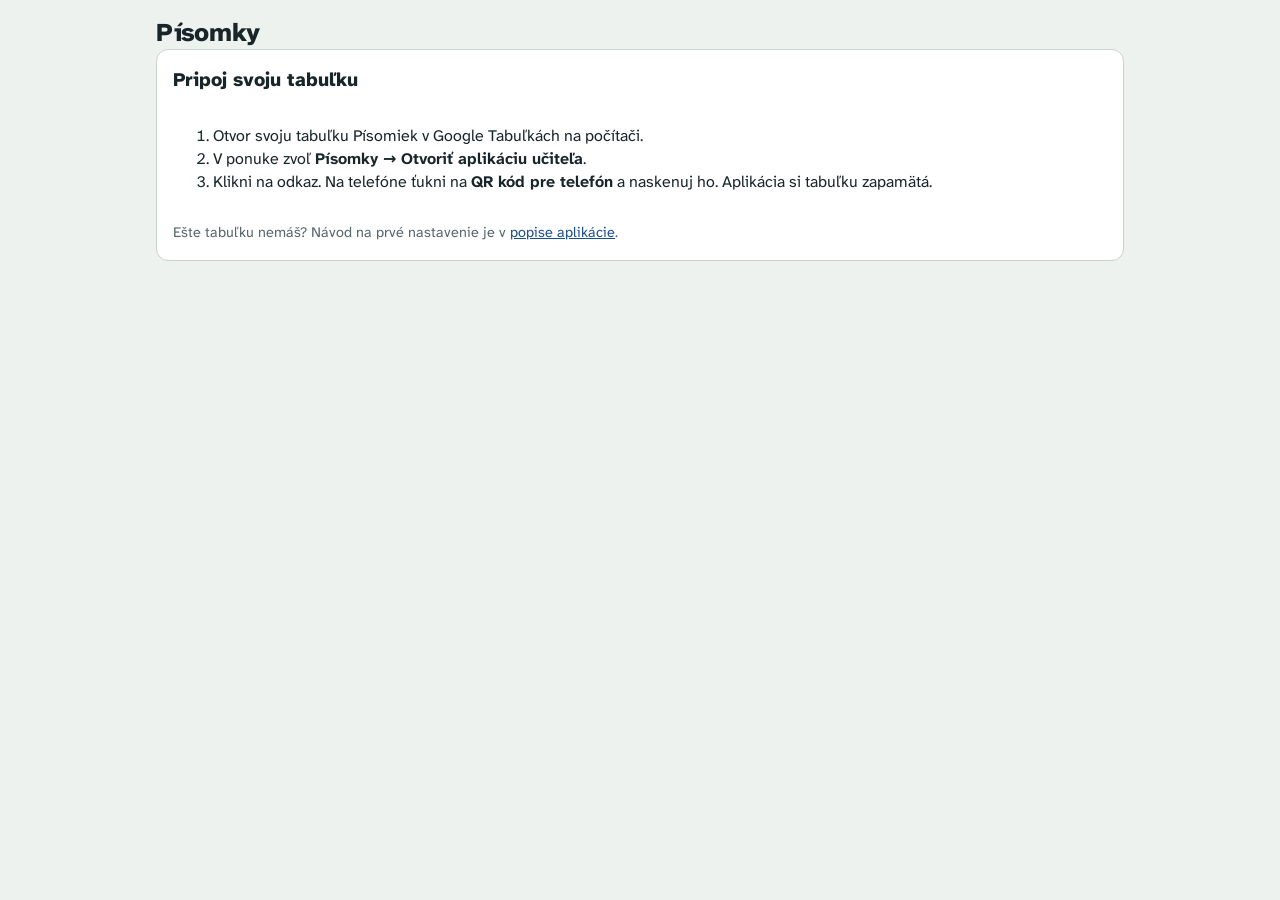
==== ucitel.html @ f9181aae "1.10: odchod z testu zamkne test a zastaví čas, učiteľ žiaka vráti (bez trestu, −10 %, ukončiť) Krát" ====
<!DOCTYPE html>
<html lang="sk">
<head>
<meta charset="utf-8">
<meta name="viewport" content="width=device-width, initial-scale=1, viewport-fit=cover">
<meta name="robots" content="noindex">
<meta name="referrer" content="no-referrer">
<title>Písomky · učiteľ</title>
<link rel="preconnect" href="https://fonts.googleapis.com">
<link rel="stylesheet" href="https://fonts.googleapis.com/css2?family=Atkinson+Hyperlegible+Next:wght@400;600;800&display=swap">
<link rel="stylesheet" href="css/app.css?v=1.10">
<link rel="icon" href="data:image/svg+xml,%3Csvg xmlns='http://www.w3.org/2000/svg' viewBox='0 0 32 32'%3E%3Crect width='32' height='32' rx='7' fill='%231c4f8a'/%3E%3Crect x='8' y='7' width='16' height='19' rx='2' fill='%23f5f7ea'/%3E%3Cpath d='M11 13h10M11 17h10M11 21h6' stroke='%231c4f8a' stroke-width='2'/%3E%3Ccircle cx='23' cy='8' r='3.5' fill='%23ff74b4'/%3E%3C/svg%3E">
</head>
<body>
<div class="wrap">
  <header class="top">
    <h1 data-i18n="app.teacher_title">Písomky</h1>
    <a id="t-sheet" class="small" target="_blank" rel="noopener" hidden data-i18n="t.open_sheet"></a>
  </header>

  <section id="t-load" data-screen="t"><p class="muted"><span class="spin"></span><span data-i18n="common.loading">Načítavam…</span></p></section>

  <section id="t-connect" data-screen="t" hidden>
    <div class="panel">
      <h2 data-i18n="t.connect_title"></h2>
      <p id="t-connect-err" class="alert" hidden></p>
      <ol class="rules" style="list-style:decimal">
        <li data-i18n-html="t.connect_1"></li>
        <li data-i18n-html="t.connect_2"></li>
        <li data-i18n-html="t.connect_3"></li>
      </ol>
      <p class="small muted" data-i18n-html="t.connect_help"></p>
    </div>
  </section>

  <section id="t-app" data-screen="t" hidden>
    <nav class="tabs" role="tablist" id="t-nav">
      <button type="button" id="tab-new" data-i18n="t.tab_new"></button>
      <button type="button" id="tab-tests" data-i18n="t.tab_tests"></button>
    </nav>
    <p id="t-status" class="small" hidden></p>

    <!-- nová písomka -->
    <div id="v-new" class="stack" hidden>
      <div class="panel">
        <h2 data-i18n="t.step1"></h2>
        <div class="row">
          <label for="f-cls"><span data-i18n="t.class"></span><select id="f-cls"></select></label>
          <label for="f-bank"><span data-i18n="t.bank"></span><select id="f-bank"></select></label>
        </div>
        <div id="f-bank-err" class="stack tight" hidden></div>
        <div id="f-groups" class="stack tight" hidden></div>
        <div class="row" style="align-items:center"><button type="button" id="list-toggle" aria-controls="list-box"></button><p id="list-hidden" class="small muted" data-i18n="t.list_hidden"></p></div>
        <div id="list-box" class="stack tight" hidden></div>
      </div>

      <div class="panel">
        <h2 data-i18n="t.step2"></h2>
        <div class="row">
          <label for="f-title"><span data-i18n="t.title"></span><input id="f-title" maxlength="80" autocomplete="off" data-i18n-attr="placeholder:t.title_ph"></label>
          <label for="f-time" style="flex:0 1 180px"><span data-i18n="t.time"></span><input id="f-time" type="number" min="1" max="240" inputmode="numeric"></label>
        </div>
        <label class="chip" for="f-shuffle" style="align-self:flex-start"><input type="checkbox" id="f-shuffle"> <span data-i18n="t.shuffle"></span></label>
        <p class="small muted" data-i18n="t.shuffle_note"></p>
        <div class="row"><label for="f-reveal"><span data-i18n="t.reveal"></span><select id="f-reveal">
          <option value="all" data-i18n="t.reveal_all"></option><option value="pct" data-i18n="t.reveal_pct"></option></select></label></div>
      </div>

      <div class="stack tight">
        <div class="row"><button class="primary big" id="start" type="button" data-i18n="t.start"></button><button class="big" id="prepare" type="button" data-i18n="t.prepare"></button></div>
        <p id="start-msg" class="small" hidden></p>
        <p class="small muted" data-i18n="t.start_hint"></p>
      </div>
    </div>

    <!-- spustená písomka -->
    <div id="v-started" class="stack" hidden>
      <div class="panel" style="align-items:center;text-align:center">
        <h2 id="started-title"></h2>
        <p id="started-text"></p>
        <div class="qr" id="started-qr" style="width:min(320px,80vw)"></div>
        <p class="small"><a id="started-link" target="_blank" rel="noopener"></a></p>
        <div class="row" style="justify-content:center">
          <button type="button" class="primary" id="started-go" data-i18n="t.start_test" hidden></button>
          <button type="button" id="started-full" data-i18n="t.qr_full"></button>
          <button type="button" id="started-dozor" data-i18n="t.dozor"></button>
          <button type="button" id="started-open" data-i18n="t.open_overview"></button>
          <button type="button" id="started-new" data-i18n="t.new_again"></button>
        </div>
      </div>
    </div>

    <!-- zoznam písomiek -->
    <div id="v-tests" class="stack" hidden><div id="tests-list"></div></div>

    <!-- jedna písomka -->
    <div id="v-test" class="stack" hidden>
      <div id="dz-help" class="panel" hidden>
        <h2 data-i18n="t.dz_title"></h2>
        <ol class="rules" style="list-style:decimal">
          <li data-i18n-html="t.dz_1"></li><li data-i18n-html="t.dz_2"></li><li data-i18n-html="t.dz_3"></li><li data-i18n-html="t.dz_4"></li><li data-i18n-html="t.dz_5"></li>
        </ol>
      </div>
      <p id="test-msg" class="small" hidden></p>
      <div id="test-body" class="stack" hidden>
        <div class="panel">
          <div class="testhead">
            <div class="stack tight" style="flex:1 1 260px">
              <h2><span id="test-title"></span> <span id="test-state" class="badge"></span></h2>
              <p id="test-meta" class="small muted"></p>
              <div class="row">
                <button type="button" id="test-toggle"></button>
                <button type="button" id="test-qr-btn" data-i18n="t.qr_full"></button>
                <button type="button" id="test-dozor-btn" data-i18n="t.dozor"></button>
              </div>
              <p class="small muted" id="test-toggle-hint"></p>
              <div class="row" id="test-reveal-row"><label for="test-reveal" class="small" style="flex:0 1 360px"><span data-i18n="t.reveal_set"></span><select id="test-reveal">
                <option value="all" data-i18n="t.reveal_all"></option><option value="pct" data-i18n="t.reveal_pct"></option></select></label></div>
              <label class="chip" for="show-res" style="align-self:flex-start"><input type="checkbox" id="show-res"> <span data-i18n="t.show_results"></span></label>
            </div>
            <div class="qr" id="test-qr"></div>
          </div>
        </div>
        <nav class="tabs" role="tablist" id="sub-tabs">
          <button type="button" id="sub-over-b" data-i18n="t.sub_over"></button>
          <button type="button" id="sub-qs-b" data-i18n="t.sub_qs"></button>
        </nav>

        <div id="sub-over" class="stack" hidden>
          <div class="avgbox">
            <div><span class="small muted" data-i18n="t.avg_label"></span><div class="bigpct" id="avg-pct"></div></div>
            <p class="small muted" id="avg-note"></p>
          </div>
          <p id="over-sum" class="small muted"></p>
          <p id="over-lock" class="alert" hidden></p>
          <div id="over-review" class="note row" style="align-items:center" hidden><span id="over-review-t" style="flex:1 1 220px"></span><button type="button" class="mini" id="over-review-b" data-i18n="t.review_go"></button></div>
          <div id="over-table" class="tablebox"></div>
          <div class="row"><button type="button" id="over-copy" data-i18n="t.copy_results"></button><button type="button" id="over-export" data-i18n="t.export_drive"></button><p id="over-msg" class="small" hidden></p></div>
        </div>

        <div id="sub-qs" class="stack" hidden>
          <div id="qs-gate" class="panel" hidden>
            <p data-i18n="t.qs_wait"></p>
            <div><button type="button" id="qs-force" data-i18n="t.qs_force"></button></div>
          </div>
          <div id="qs-body" class="stack">
            <p class="small muted" data-i18n="t.qs_note"></p>
            <p class="small muted" data-i18n="t.fix_hint"></p>
            <p class="small muted" id="qs-text-hint" data-i18n="t.text_hint" hidden></p>
            <p id="qs-msg" class="small" hidden></p>
            <div id="qs-list" class="qstat"></div>
          </div>
        </div>
      </div>
    </div>
  </section>

  <footer class="foot2" id="t-foot" hidden><span id="t-conn"></span><span id="t-ver"></span><button type="button" class="linkbtn" id="t-disconnect" data-i18n="t.disconnect"></button></footer>
</div>

<div id="qr-cover" class="cover" hidden>
  <div class="qrbig" id="qr-box"><b id="qr-title"></b><p id="qr-warn" class="bad" hidden></p><div class="qr" id="qr-big"></div><span id="qr-link" class="small"></span>
    <div class="row" style="justify-content:center"><button type="button" id="qr-print" class="primary" data-i18n="t.print_dozor" hidden></button><button type="button" id="qr-close" data-i18n="common.close"></button></div></div>
</div>
<div id="print-sheet"></div>

<script src="js/qrcode.js?v=1.10"></script>
<script src="js/core.js?v=1.10"></script>
<script src="js/teacher.js?v=1.10"></script>
</body>
</html>
---- css/app.css ----
/* Písomky: vzhľad stránky žiaka aj učiteľa (vychádza zo Slepej mapy). Najprv mobil na výšku, väčšie obrazovky dostanú viac miesta. */
:root{
  --bg:#eef2ee; --panel:#ffffff; --ink:#18262a; --muted:#56666a; --line:#c9d3cd;
  --map-bg:#dbe4e5; --land:#f5f7ea; --land-o:#e6ebe2; --border:#3f5148; --nb:#8a9a93; --adm:#8f9c95; --water:#4f8fb5; --city:#c4161c; --custom:#8b5a2b;
  --kraj:#d01f2b; --okres:#141414; --celky:#6b3f1d; --park:#1d7a35;
  --tip:#b3206b; --ok:#0d7a5f; --accent:#1c4f8a; --on-accent:#ffffff; --warn:#a2420b; --warn-bg:#fbe9dc; --ok-bg:#e1f2ec;
  --font:"Atkinson Hyperlegible Next",system-ui,"Segoe UI",Roboto,sans-serif;
  color-scheme:light;
}
@media (prefers-color-scheme: dark){ :root{
  --bg:#121a1c; --panel:#1a2528; --ink:#e6eeec; --muted:#9db0ae; --line:#2f3f42;
  --map-bg:#0e1618; --land:#27362f; --land-o:#1b2725; --border:#a9c0b3; --nb:#5f7376; --adm:#6d8285; --water:#5aa3cf; --city:#ff6b6b; --custom:#d39a5c;
  --kraj:#ff5c63; --okres:#e6eeec; --celky:#c99263; --park:#4cc46a;
  --tip:#ff74b4; --ok:#45d3a9; --accent:#74aef2; --on-accent:#0c1a2a; --warn:#f0a36b; --warn-bg:#3a2516; --ok-bg:#12302a; color-scheme:dark } }
*{box-sizing:border-box}
[hidden]{display:none!important}
html,body{margin:0}
body{background:var(--bg);color:var(--ink);font-family:var(--font);font-size:16px;line-height:1.45;-webkit-text-size-adjust:100%}
.wrap{max-width:1000px;margin:0 auto;padding:18px 16px 40px}
section,.stack{display:flex;flex-direction:column;gap:16px}
.stack.tight{gap:10px}
h1{font-size:1.6rem;font-weight:800;margin:0;letter-spacing:-.01em;line-height:1.2}
h2{font-size:1.2rem;font-weight:800;margin:0}
h3{font-size:1rem;font-weight:800;margin:0}
p{margin:0}
.muted{color:var(--muted)} .small{font-size:.9rem}
.ok{color:var(--ok);font-weight:600} .bad{color:var(--warn);font-weight:600}
.alert{background:var(--warn-bg);color:var(--warn);font-weight:700;border:2px solid var(--warn);border-radius:10px;padding:12px 14px}
.note{background:var(--ok-bg);border-radius:10px;padding:12px 14px}
.panel{background:var(--panel);border:1px solid var(--line);border-radius:12px;padding:16px;display:flex;flex-direction:column;gap:14px}
.row{display:flex;flex-wrap:wrap;gap:12px;align-items:flex-end}
.row > *{min-width:0}
label,.field{display:flex;flex-direction:column;gap:4px;font-weight:600;font-size:.9rem;flex:1 1 140px}
label.inline{flex-direction:row;align-items:center;gap:8px;flex:0 1 auto}
input,select{font:inherit;color:var(--ink);background:var(--bg);border:1px solid var(--line);border-radius:8px;padding:10px 12px;width:100%;min-height:44px}
input[type=checkbox],input[type=radio]{width:auto;min-height:0;padding:0;margin:0;accent-color:var(--accent)}
/* skupina formulára: väčší nadpis nad jemným rámikom (.box) */
fieldset{border:0;padding:0;margin:0;min-width:0}
legend,.head > span:first-child{font-weight:800;font-size:1.1rem;line-height:1.3}
legend{padding:0;margin:0 0 8px}
.head{gap:8px}
.box{border:1px solid var(--line);border-radius:12px;background:var(--panel);padding:14px;display:flex;flex-direction:column;gap:12px;min-width:0}
.chips{display:flex;flex-wrap:wrap;gap:8px}
.chip{flex:0 1 auto;max-width:100%;flex-direction:row;align-items:center;gap:6px;font-weight:400;font-size:.95rem;border:1px solid var(--line);border-radius:999px;padding:8px 14px;background:var(--bg);cursor:pointer;min-height:40px}
.chip:has(input:checked){border-color:var(--accent);background:color-mix(in srgb,var(--accent) 12%,var(--bg))}
.chip:has(input:disabled){opacity:.45;cursor:not-allowed;border-style:dashed}
.chip .ico{display:inline-flex;width:20px;height:20px;flex:0 0 auto;color:var(--muted)}
.chip:has(input:checked) .ico{color:var(--accent)}
.chip .ico svg,.chip .sw svg{width:100%;height:100%;display:block}
.chip .cnt{color:var(--muted);font-variant-numeric:tabular-nums;margin-left:-2px}
.chip.zero{color:var(--muted)}
.row > label:only-child,.row > .field:only-child{flex:0 1 340px}
.invalid{border-color:var(--warn)!important;box-shadow:0 0 0 2px var(--warn)}
button{font:inherit;font-weight:600;border-radius:10px;border:1px solid var(--line);background:var(--panel);color:var(--ink);padding:10px 16px;cursor:pointer;min-height:44px;touch-action:manipulation}
button.primary{background:var(--accent);border-color:var(--accent);color:var(--on-accent)}
a.button{display:inline-flex;align-items:center;justify-content:center;font-weight:600;border-radius:10px;border:1px solid var(--line);background:var(--panel);color:var(--ink);padding:10px 16px;min-height:44px;text-decoration:none}
a.button.primary{background:var(--accent);border-color:var(--accent);color:var(--on-accent)}
a.button.big{font-size:1.1rem;padding:14px 22px;min-height:54px}
button.big{font-size:1.1rem;padding:14px 22px;min-height:54px}
button.mini{padding:4px 10px;font-size:.85rem;min-height:34px}
button.icon{width:44px;padding:0;font-size:1.15rem}
button:disabled{opacity:.45;cursor:not-allowed}
button:focus-visible,input:focus-visible,select:focus-visible,a:focus-visible{outline:3px solid var(--accent);outline-offset:2px}
a{color:var(--accent);overflow-wrap:anywhere}
.linkbtn{border:0;background:none;padding:0;min-height:0;color:var(--accent);text-decoration:underline;font-weight:400;text-align:left}
ul.rules{margin:0;padding-left:1.2em;display:flex;flex-direction:column;gap:6px}
.seg{display:inline-flex;border:1px solid var(--line);border-radius:10px;overflow:hidden;align-self:flex-start}
.seg button{border:0;border-radius:0;background:var(--bg);color:var(--muted)}
.seg button.on{background:var(--accent);color:var(--on-accent)}
.spin{display:inline-block;width:1em;height:1em;border:3px solid var(--line);border-top-color:var(--accent);border-radius:50%;animation:spin .8s linear infinite;vertical-align:-.15em;margin-right:.5em}
@keyframes spin{to{transform:rotate(360deg)}}

.legend{display:flex;gap:8px 16px;flex-wrap:wrap;align-items:center}
.dot{display:inline-block;width:.8em;height:.8em;border-radius:50%;margin-right:.35em;vertical-align:-.05em}

/* žiak */
.names{display:grid;grid-template-columns:repeat(auto-fill,minmax(160px,1fr));gap:8px}
.namebtn{text-align:left;padding:14px;min-height:54px}
.namebtn.teacher{border-style:dashed;color:var(--muted)}
.names .sep{grid-column:1/-1;border-top:1px solid var(--line);margin:6px 0 2px}
.game{display:flex;flex-direction:column;height:100vh;height:100dvh;max-width:1200px;margin:0 auto;gap:0}
.hud{padding:10px 14px 8px;display:flex;flex-direction:column;gap:6px}
.task{display:flex;justify-content:space-between;align-items:flex-end;gap:12px}
.task .name{font-size:1.65rem;font-weight:800;line-height:1.1;overflow-wrap:anywhere}
.task .kind{font-size:.9rem;color:var(--muted)}
.count{font-variant-numeric:tabular-nums;color:var(--muted);text-align:right;white-space:nowrap;font-size:.95rem}
.count b{color:var(--ink);font-size:1.25rem}
.task #g-name{flex:1 1 auto}
.quit{display:inline-flex;align-items:center;gap:4px;align-self:center;flex:0 0 auto;color:var(--muted);background:transparent}
.quit svg{width:16px;height:16px;fill:none;stroke:currentColor;stroke-width:2.4;stroke-linecap:round}
/* úzky telefón: názov potrebuje miesto, Ukončiť ostane len ako krížik (popis v title a pre čítačku) */
@media (max-width:480px){
  .quit{width:40px;justify-content:center;padding:0}
  .quit span{position:absolute;width:1px;height:1px;overflow:hidden;clip:rect(0 0 0 0)}
  .quit svg{width:20px;height:20px}
  .task .name{font-size:1.45rem}
  /* test: Odovzdať ostáva aj s textom, poradie miesta je vidieť v mriežke */
  .exam .count{display:none}
  .exam .quit{width:auto;padding:4px 10px}
  .exam .quit span{position:static;width:auto;height:auto;overflow:visible;clip:auto}
  .exam .quit svg{width:16px;height:16px}
  .exam .foot .big{padding:12px 16px}
}
.bar{height:8px;background:var(--line);border-radius:4px;overflow:hidden}
.bar > i{display:block;height:100%;width:100%;background:var(--accent);transition:width .2s linear}
.bar.low > i{background:var(--warn)}
/* test ako písomka: dve časomiery bez farby (čas a miesta, oba pásy ubúdajú), mriežka miest, vlajka „vrátim sa“ */
/* pásy pod sebou, rovnako dlhé a od rovnakého miesta: hneď vidno, či pás otázok/miest je kratší ako pás času */
.meters{display:flex;flex-direction:column;gap:3px}
.meter{min-width:0;display:grid;grid-template-columns:19px 4.2em minmax(0,1fr);align-items:center;gap:7px;color:var(--muted)}
.meter svg{width:19px;height:19px;flex:0 0 auto;fill:none;stroke:currentColor;stroke-width:2;stroke-linecap:round;stroke-linejoin:round}
.meter b{color:var(--ink);font-variant-numeric:tabular-nums;font-size:.95rem;white-space:nowrap}
.meter .bar{min-width:0}
.meter .bar > i{background:var(--muted);transition:width .25s linear}
.qnav{display:flex;gap:6px;overflow-x:auto;scrollbar-width:thin;padding:4px 2px 4px;-webkit-overflow-scrolling:touch}
.qnav.multi{flex-wrap:wrap;overflow:visible}
.qn{position:relative;flex:0 0 auto;min-width:38px;height:38px;min-height:0;padding:0 6px;border-radius:8px;font-size:.95rem;font-variant-numeric:tabular-nums;background:var(--panel);color:var(--ink)}
.qn.has{background:color-mix(in srgb,var(--ink) 18%,var(--panel));border-color:transparent}
.qn.cur{border-color:var(--accent);box-shadow:0 0 0 2px var(--accent) inset}
.qn.mk::after{content:"";position:absolute;top:-4px;right:-4px;width:12px;height:12px;border-radius:50%;background:var(--warn);border:2px solid var(--bg)}
button.icon svg{width:22px;height:22px;display:block;margin:auto;fill:none;stroke:currentColor;stroke-width:2.2;stroke-linecap:round;stroke-linejoin:round}
.flag.on{background:var(--warn-bg);border-color:var(--warn);color:var(--warn)}
.flag.on svg path:last-child{fill:currentColor}
.exam .foot{gap:8px}
.exam .verdict{font-size:.95rem}
.foot{padding:10px 14px calc(12px + env(safe-area-inset-bottom));display:flex;gap:12px;align-items:center;justify-content:space-between}
.verdict{font-weight:600;flex:1 1 auto}
.verdict b{font-size:1.35rem;font-weight:800;font-variant-numeric:tabular-nums}
.foot button{flex:0 0 auto}
.score{display:flex;flex-wrap:wrap;gap:8px 32px}
.score div{display:flex;flex-direction:column}
.score b{font-size:1.6rem;font-weight:800;line-height:1.15;font-variant-numeric:tabular-nums}
.bigpct{font-size:3rem;font-weight:800;line-height:1;font-variant-numeric:tabular-nums;white-space:nowrap}
.cover{position:fixed;inset:0;z-index:20;background:rgba(10,18,20,.85);display:flex;align-items:center;justify-content:center;padding:16px;cursor:pointer}
.cover .alert{max-width:420px;text-align:center;font-size:1.15rem}
.reslist{list-style:none;margin:0;padding:0;display:flex;flex-direction:column;gap:6px}
.reslist button{width:100%;display:grid;grid-template-columns:34px 1fr auto;gap:10px;align-items:center;text-align:left;font-weight:400;padding:10px 12px}
.reslist button.sel{border-color:var(--accent);box-shadow:0 0 0 2px var(--accent) inset}
.tipnum{display:inline-flex;align-items:center;justify-content:center;width:28px;height:28px;border-radius:50%;background:var(--tip);color:#fff;font-weight:800;font-size:.9rem}
.tipnum.none{background:var(--muted)}
.reslist .r{text-align:right;font-variant-numeric:tabular-nums;font-weight:700;white-space:nowrap}
.reslist .r span{display:block;font-weight:400;color:var(--muted);font-size:.85rem}

/* učiteľ */
.top{display:flex;justify-content:space-between;align-items:center;gap:12px;flex-wrap:wrap}
.tabs{display:flex;gap:4px;flex-wrap:wrap;border-bottom:2px solid var(--line)}
.tabs button{border:0;border-radius:8px 8px 0 0;background:none;color:var(--muted);padding:10px 14px;margin-bottom:-2px;border-bottom:3px solid transparent;min-height:44px}
.tabs button.on{color:var(--ink);border-bottom-color:var(--accent)}
.tablebox{overflow-x:auto;background:var(--panel);border:1px solid var(--line);border-radius:12px}
table{border-collapse:collapse;width:100%;font-size:.95rem}
th,td{text-align:left;padding:8px 12px;border-bottom:1px solid var(--line);vertical-align:middle}
th{font-size:.78rem;text-transform:uppercase;letter-spacing:.04em;color:var(--muted);font-weight:600}
tr:last-child td{border-bottom:0}
.tablebox td:first-child{white-space:nowrap}
td.num,th.num{text-align:right;font-variant-numeric:tabular-nums}
td.num{font-weight:600}
tr.sel td{background:var(--bg)}
tr.wait td{background:var(--warn-bg)}
td.act button+button{margin-left:4px}
.lockbox{font-size:1.4rem;font-weight:700;text-align:center;font-variant-numeric:tabular-nums}
.badge{display:inline-block;font-size:.8rem;font-weight:600;border:1px solid var(--line);border-radius:999px;padding:2px 10px;color:var(--muted);vertical-align:middle;white-space:nowrap}
.badge.open{color:var(--ok);border-color:var(--ok)}
.badge.warn{color:var(--warn);border-color:var(--warn)}
.qr{width:150px;flex:0 0 auto;background:#fff;border-radius:8px;padding:4px}
.qr svg{display:block;width:100%;height:auto}
.qrbig{background:#fff;border-radius:16px;padding:20px;display:flex;flex-direction:column;align-items:center;gap:12px;color:#18262a;max-width:min(92vw,620px);cursor:default}
.qrbig .qr{width:min(80vw,72vh,560px);padding:0}
.qrbig b{font-size:1.4rem}
.testhead{display:flex;gap:16px;justify-content:space-between;align-items:flex-start;flex-wrap:wrap}
.grpinfo{margin:0}
.kv{display:grid;grid-template-columns:auto 1fr;gap:4px 14px;font-size:.95rem}
.kv dt{color:var(--muted)} .kv dd{margin:0}
.avgbox{display:flex;align-items:flex-end;gap:8px 20px;flex-wrap:wrap}
.avgbox .bigpct{margin-top:2px}
.listbtn{align-self:flex-start}
.qrbig .bad{font-size:1rem;text-align:center}
td.absent{color:var(--muted)}
td.act{text-align:right;white-space:nowrap}
body.dozor #t-nav,body.dozor #sub-tabs,body.dozor #test-dozor-btn{display:none!important}
footer.foot2{margin-top:28px;color:var(--muted);font-size:.85rem;display:flex;gap:12px;flex-wrap:wrap;justify-content:space-between}
footer.copy{justify-content:center}
/* telefón na šírku: menej miesta nad a pod mapou */
@media (max-height:520px) and (orientation:landscape){
  .hud{padding:6px 14px 4px;gap:4px}
  .task .name{font-size:1.25rem}
  .task .kind{font-size:.8rem}
  .foot{padding:6px 14px calc(6px + env(safe-area-inset-bottom))}
  .foot button.big{min-height:44px;padding:8px 18px;font-size:1rem}
  .verdict b{font-size:1.1rem}
  .qn{height:32px;min-width:32px}
  .meter b{font-size:.85rem}
}
@media (max-width:640px){
  .wrap{padding:14px 12px 32px}
  th,td{padding:8px 8px}
}

/* papier pre dozor (tlač) */
#print-sheet{display:none}
@media print{
  @page{size:A4;margin:14mm}
  body{background:#fff;color:#000}
  body > *:not(#print-sheet){display:none!important}
  #print-sheet{display:block!important;font-size:12pt;line-height:1.4}
  #print-sheet h1{font-size:20pt;margin:0 0 4px}
  #print-sheet h2{font-size:14pt;margin:14px 0 6px}
  #print-sheet .pr-qrs{display:flex;gap:10mm;margin:8mm 0}
  #print-sheet .pr-qr{flex:1 1 0;border:1px solid #999;border-radius:4mm;padding:5mm;text-align:center}
  #print-sheet .pr-qr h2{margin:0 0 4mm}
  #print-sheet .qr{width:62mm;margin:0 auto;padding:0}
  #print-sheet .pr-url{font-size:7pt;color:#444;overflow-wrap:anywhere;margin-top:3mm}
  #print-sheet ol{margin:0;padding-left:1.3em}
  #print-sheet li{margin-bottom:2mm}
}

/* písomka: otázka s možnosťami namiesto mapy */
.qscroll{flex:1 1 auto;min-height:0;overflow-y:auto;-webkit-overflow-scrolling:touch;padding:4px 14px 8px}
.qcard{max-width:760px;margin:0 auto;display:flex;flex-direction:column;gap:14px}
.qtext{font-size:1.35rem;font-weight:800;line-height:1.3;overflow-wrap:anywhere}
.qimg{display:block;max-width:100%;max-height:42vh;max-height:42dvh;object-fit:contain;border-radius:10px;border:1px solid var(--line);background:#fff;align-self:center}
.opts{list-style:none;margin:0;padding:0;display:flex;flex-direction:column;gap:10px}
.opt{width:100%;display:grid;grid-template-columns:40px 1fr;gap:12px;align-items:center;text-align:left;font-weight:400;font-size:1.05rem;padding:10px 14px;min-height:58px;border-width:2px;line-height:1.3}
.opt .lt{display:inline-flex;align-items:center;justify-content:center;width:36px;height:36px;border-radius:50%;border:2px solid var(--line);font-weight:800;color:var(--muted)}
.opt .tx{overflow-wrap:anywhere}
.opt.sel{border-color:var(--accent);background:color-mix(in srgb,var(--accent) 12%,var(--panel))}
.opt.sel .lt{background:var(--accent);border-color:var(--accent);color:var(--on-accent)}
@media (hover:hover){.opt:not(.sel):hover{border-color:color-mix(in srgb,var(--accent) 45%,var(--line))}}
.qhead{display:flex;align-items:baseline;gap:10px;flex:1 1 auto;min-width:0}
.qhead .name{font-size:1.25rem;font-weight:800}
.exam .task{align-items:center}
@media (max-height:520px) and (orientation:landscape){
  .qtext{font-size:1.1rem}
  .opt{min-height:46px;padding:6px 12px}
  .qimg{max-height:34vh}
}
@media (max-width:480px){
  .qtext{font-size:1.2rem}
  .opt{font-size:1rem}
}

/* výsledky žiaka po uzavretí */
.rqs{list-style:none;margin:0;padding:0;display:flex;flex-direction:column;gap:10px}
.rq{background:var(--panel);border:1px solid var(--line);border-left:6px solid var(--muted);border-radius:12px;padding:12px 14px;display:flex;flex-direction:column;gap:8px}
.rq.hit{border-left-color:var(--ok)}
.rq.miss{border-left-color:var(--warn)}
.rq .qq{font-weight:800}
.rq .qq small{display:block;color:var(--muted);font-weight:600;font-size:.85rem}
.rq ul{list-style:none;margin:0;padding:0;display:flex;flex-direction:column;gap:4px}
.rq li{display:flex;gap:8px;align-items:baseline;padding:4px 8px;border-radius:8px}
.rq li b{flex:0 0 1.4em}
.rq li.right{background:var(--ok-bg);color:var(--ok);font-weight:700}
.rq li.wrong{background:var(--warn-bg);color:var(--warn);font-weight:700;text-decoration:line-through}
.rq li .why{margin-left:auto;font-size:.85rem;font-weight:600;text-decoration:none;white-space:nowrap}
.rq .qimg{max-height:220px;align-self:flex-start}

/* učiteľ: štatistika otázok a náhľad testu */
.qstat{display:flex;flex-direction:column;gap:10px}
.qs{background:var(--panel);border:1px solid var(--line);border-radius:12px;padding:12px 14px;display:flex;flex-direction:column;gap:8px}
.qs .top{align-items:baseline;flex-wrap:nowrap}
.qs .qq{font-weight:800;flex:1 1 auto;min-width:0;overflow-wrap:anywhere}
.qs .qq small{color:var(--muted);font-weight:600;margin-right:6px}
.qs .pc{font-size:1.4rem;font-weight:800;font-variant-numeric:tabular-nums;white-space:nowrap}
.dist{display:flex;flex-direction:column;gap:4px}
.drow{display:grid;grid-template-columns:1.6em minmax(0,1fr) minmax(70px,30%) 3.2em;gap:8px;align-items:center;font-size:.95rem}
.drow .tx{overflow-wrap:anywhere}
.drow .bar{height:10px}
.drow .bar > i{background:var(--muted)}
.drow.ok{color:var(--ok);font-weight:700}
.drow.ok .bar > i{background:var(--ok)}
.drow .n{text-align:right;font-variant-numeric:tabular-nums;color:var(--muted)}
.drow button{min-height:0;padding:0;border:0;background:none;font:inherit;font-weight:800;color:inherit;text-decoration:underline dotted;cursor:pointer}
.qprev{list-style:decimal;margin:0;padding-left:1.6em;display:flex;flex-direction:column;gap:10px}
.qprev li{padding-left:4px}
.qprev .opts2{list-style:none;margin:4px 0 0;padding:0;display:flex;flex-wrap:wrap;gap:4px 16px;font-size:.92rem;color:var(--muted)}
.qprev .opts2 .ok{color:var(--ok);font-weight:700}
.qprev .g{font-size:.78rem;margin-left:6px}
.cols2{display:grid;grid-template-columns:1fr 1fr;gap:16px}
@media (max-width:640px){.cols2{grid-template-columns:1fr}}
.banksum{display:flex;flex-wrap:wrap;gap:6px 14px}

/* obrázok otázky: lupa v rohu, ťuknutím na celú obrazovku */
.qimgbox{position:relative;align-self:center;max-width:100%;display:flex}
.rq .qimgbox{align-self:flex-start}
.qimg.zoomable{cursor:zoom-in}
.zoomico{position:absolute;right:8px;bottom:8px;width:34px;height:34px;border-radius:50%;background:rgba(10,18,20,.62);color:#fff;display:flex;align-items:center;justify-content:center;pointer-events:none}
.zoomico svg{width:20px;height:20px;fill:none;stroke:currentColor;stroke-width:2.2;stroke-linecap:round}
.zoom{position:fixed;inset:0;z-index:40;background:rgba(6,12,14,.94);display:flex;align-items:center;justify-content:center;overflow:hidden;touch-action:none;user-select:none;-webkit-user-select:none;cursor:zoom-out}
.zoom.zoomed{cursor:grab}
.zimg{max-width:100%;max-height:100%;object-fit:contain;background:#fff;transform-origin:50% 50%;will-change:transform;-webkit-user-drag:none;pointer-events:none}
.zbar{position:absolute;top:calc(10px + env(safe-area-inset-top));right:10px;display:flex;gap:8px}
.zbtn{width:48px;height:48px;padding:0;border-radius:50%;font-size:1.5rem;line-height:1;background:rgba(255,255,255,.92);color:#18262a;border:0}
.zbtn.zclose{background:#fff;font-size:1.25rem}
.zhint{position:absolute;left:0;right:0;bottom:calc(12px + env(safe-area-inset-bottom));text-align:center;color:#d6e0de;font-size:.9rem;padding:0 16px;pointer-events:none}
.zoom.zoomed .zhint{display:none}
body.zooming{overflow:hidden}

/* otázka s dopisovaním */
.tans input{font-size:1.2rem;min-height:56px;border-width:2px;background:var(--panel)}
.tans input:focus{border-color:var(--accent)}
.sr{position:absolute;width:1px;height:1px;overflow:hidden;clip:rect(0 0 0 0);white-space:nowrap}
.rq.rev{border-left-color:#c58a00}
.rq li.rev{background:#fbefd0;color:#8a5a00;font-weight:700}
@media (prefers-color-scheme: dark){ .rq li.rev{background:#3a2e10;color:#f0c35a} }
.drow.trow{grid-template-columns:1.6em minmax(0,1fr) minmax(50px,22%) 2.4em 11.5em}
.drow.trow .ic{font-weight:800;text-align:center}
.drow.trow.ok{color:var(--ok)}
.drow.trow.ok .bar > i{background:var(--ok)}
.drow.trow.review{color:#8a5a00;font-weight:700}
@media (prefers-color-scheme: dark){ .drow.trow.review{color:#f0c35a} }
.drow.trow.review .bar > i{background:#c58a00}
.drow.trow .act{display:flex;gap:6px;justify-content:flex-end}
.drow.trow .act button{min-height:32px;padding:3px 10px;font-weight:600;text-decoration:none;border:1px solid var(--line);border-radius:8px;font-size:.85rem;background:var(--panel);color:var(--ink)}
.drow.trow .act button.primary{border-color:var(--accent);background:var(--accent);color:var(--on-accent)}
.qs.hasrev{border-color:#c58a00;box-shadow:0 0 0 1px #c58a00 inset}
.qs .qq .badge{margin-left:8px;font-weight:600}
@media (max-width:560px){
  .drow.trow{grid-template-columns:1.4em minmax(0,1fr) 2.2em;row-gap:4px}
  .drow.trow .bar{display:none}
  .drow.trow .act{grid-column:2 / -1;justify-content:flex-start}
}

/* číselné otázky (1.6) */
.nprev{margin-top:6px;font-size:1.15rem;font-weight:700;font-variant-numeric:tabular-nums;color:var(--accent)}
.nprev.bad{color:var(--warn);font-size:.95rem}
.rq.part{border-left-color:#c58a00}
.rq li.part{background:#fbefd0;color:#8a5a00;font-weight:700}
@media (prefers-color-scheme: dark){ .rq li.part{background:#3a2e10;color:#f0c35a} }
.drow.nrow{grid-template-columns:minmax(0,1fr) minmax(50px,22%) 2.4em 3.6em}
.drow.nrow .p{text-align:right;font-weight:700;font-variant-numeric:tabular-nums}
.drow.nrow.ok{color:var(--ok)}
.drow.nrow.ok .bar > i{background:var(--ok)}
.drow.nrow.part{color:#8a5a00}
@media (prefers-color-scheme: dark){ .drow.nrow.part{color:#f0c35a} }
.drow.nrow.part .bar > i{background:#c58a00}
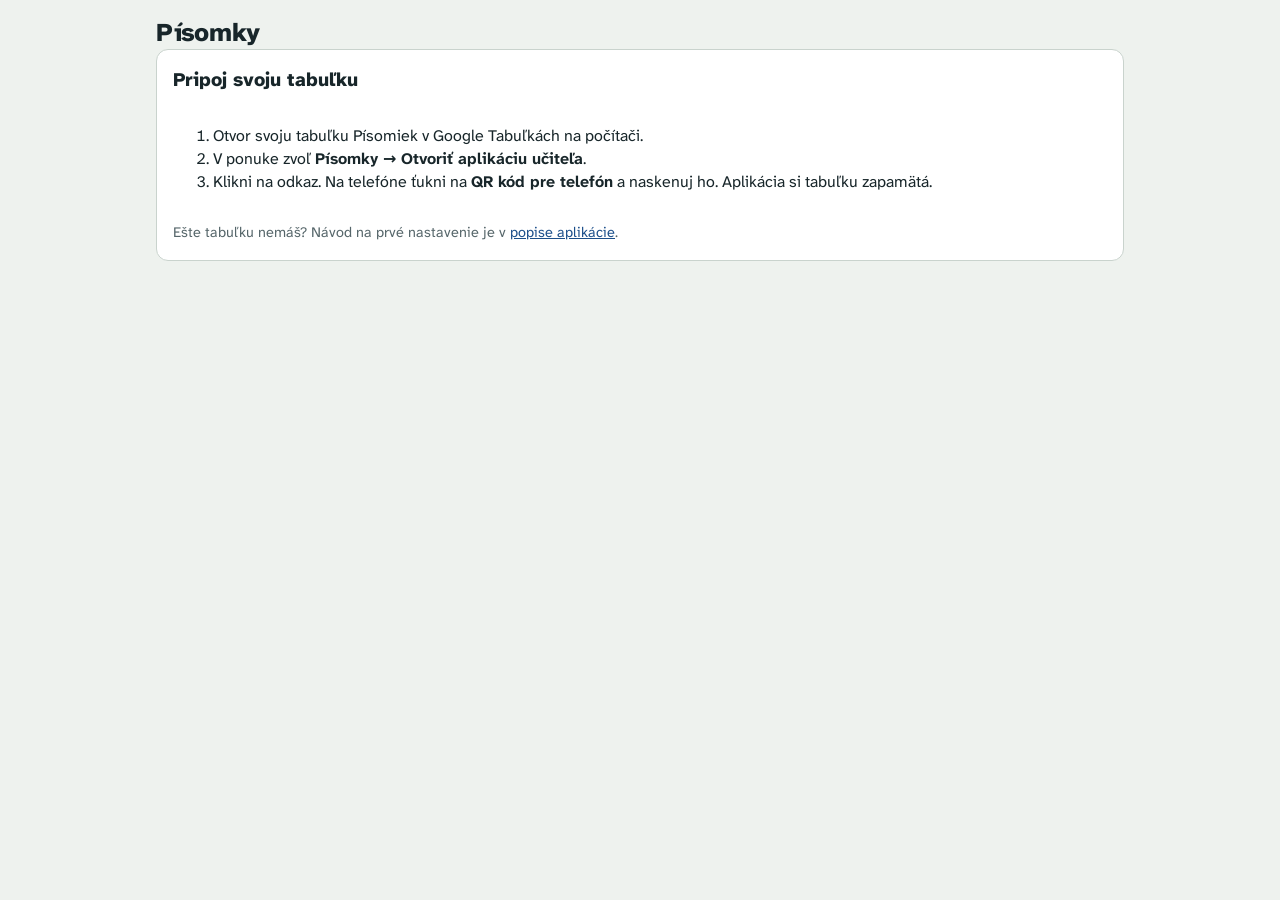
==== commit d6a73059: "1.11: pridať čas žiakovi v prehľade (+2 min, opakovane) aj všetkým naraz Co-Authored-By: Claude Opus" ====
--- a/ucitel.html
+++ b/ucitel.html
@@ -8,7 +8,7 @@
 <title>Písomky · učiteľ</title>
 <link rel="preconnect" href="https://fonts.googleapis.com">
 <link rel="stylesheet" href="https://fonts.googleapis.com/css2?family=Atkinson+Hyperlegible+Next:wght@400;600;800&display=swap">
-<link rel="stylesheet" href="css/app.css?v=1.10">
+<link rel="stylesheet" href="css/app.css?v=1.11">
 <link rel="icon" href="data:image/svg+xml,%3Csvg xmlns='http://www.w3.org/2000/svg' viewBox='0 0 32 32'%3E%3Crect width='32' height='32' rx='7' fill='%231c4f8a'/%3E%3Crect x='8' y='7' width='16' height='19' rx='2' fill='%23f5f7ea'/%3E%3Cpath d='M11 13h10M11 17h10M11 21h6' stroke='%231c4f8a' stroke-width='2'/%3E%3Ccircle cx='23' cy='8' r='3.5' fill='%23ff74b4'/%3E%3C/svg%3E">
 </head>
 <body>
@@ -131,7 +131,7 @@
             <div><span class="small muted" data-i18n="t.avg_label"></span><div class="bigpct" id="avg-pct"></div></div>
             <p class="small muted" id="avg-note"></p>
           </div>
-          <p id="over-sum" class="small muted"></p>
+          <div class="row" style="align-items:center"><p id="over-sum" class="small muted" style="flex:1 1 220px;margin:0"></p><button type="button" class="mini" id="over-add" hidden></button></div>
           <p id="over-lock" class="alert" hidden></p>
           <div id="over-review" class="note row" style="align-items:center" hidden><span id="over-review-t" style="flex:1 1 220px"></span><button type="button" class="mini" id="over-review-b" data-i18n="t.review_go"></button></div>
           <div id="over-table" class="tablebox"></div>
@@ -164,8 +164,8 @@
 </div>
 <div id="print-sheet"></div>
 
-<script src="js/qrcode.js?v=1.10"></script>
-<script src="js/core.js?v=1.10"></script>
-<script src="js/teacher.js?v=1.10"></script>
+<script src="js/qrcode.js?v=1.11"></script>
+<script src="js/core.js?v=1.11"></script>
+<script src="js/teacher.js?v=1.11"></script>
 </body>
 </html>
--- a/css/app.css
+++ b/css/app.css
@@ -332,3 +332,4 @@
 .drow.nrow.part{color:#8a5a00}
 @media (prefers-color-scheme: dark){ .drow.nrow.part{color:#f0c35a} }
 .drow.nrow.part .bar > i{background:#c58a00}
+.toast{position:fixed;left:50%;top:12px;transform:translateX(-50%);z-index:15;max-width:calc(100% - 24px);background:var(--ok-bg);border:2px solid currentColor;border-radius:10px;padding:10px 16px;font-weight:700;box-shadow:0 4px 16px rgba(0,0,0,.2)}
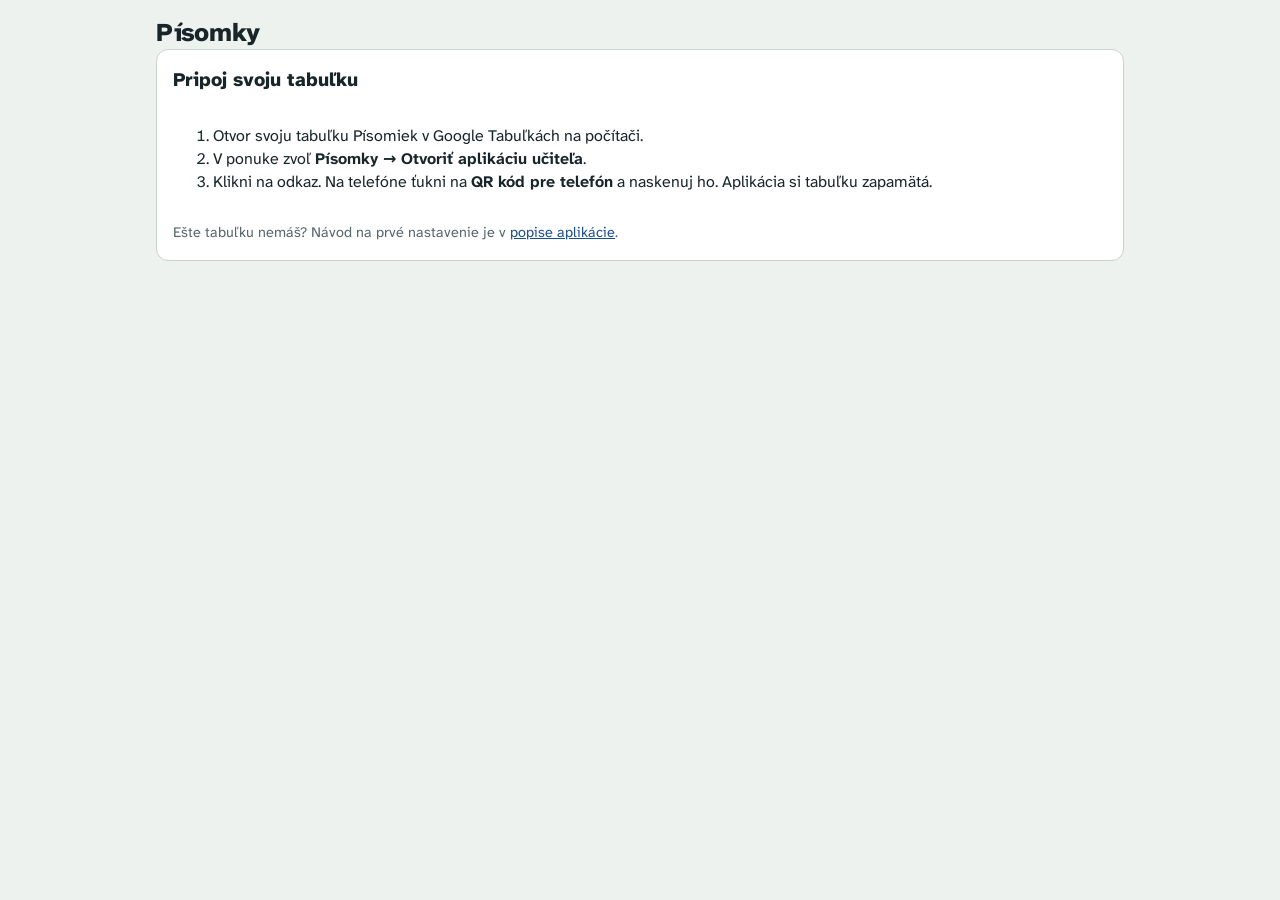
==== commit 4b7e2dd9: "1.12: názov písomky = id (unikátny, bez diakritiky a medzier), v zozname čas vytvorenia a spustenia " ====
--- a/ucitel.html
+++ b/ucitel.html
@@ -8,7 +8,7 @@
 <title>Písomky · učiteľ</title>
 <link rel="preconnect" href="https://fonts.googleapis.com">
 <link rel="stylesheet" href="https://fonts.googleapis.com/css2?family=Atkinson+Hyperlegible+Next:wght@400;600;800&display=swap">
-<link rel="stylesheet" href="css/app.css?v=1.11">
+<link rel="stylesheet" href="css/app.css?v=1.12">
 <link rel="icon" href="data:image/svg+xml,%3Csvg xmlns='http://www.w3.org/2000/svg' viewBox='0 0 32 32'%3E%3Crect width='32' height='32' rx='7' fill='%231c4f8a'/%3E%3Crect x='8' y='7' width='16' height='19' rx='2' fill='%23f5f7ea'/%3E%3Cpath d='M11 13h10M11 17h10M11 21h6' stroke='%231c4f8a' stroke-width='2'/%3E%3Ccircle cx='23' cy='8' r='3.5' fill='%23ff74b4'/%3E%3C/svg%3E">
 </head>
 <body>
@@ -57,7 +57,7 @@
       <div class="panel">
         <h2 data-i18n="t.step2"></h2>
         <div class="row">
-          <label for="f-title"><span data-i18n="t.title"></span><input id="f-title" maxlength="80" autocomplete="off" data-i18n-attr="placeholder:t.title_ph"></label>
+          <label for="f-title"><span data-i18n="t.title"></span><input id="f-title" maxlength="40" autocomplete="off" autocapitalize="off" spellcheck="false" data-i18n-attr="placeholder:t.title_ph"><span id="f-title-msg" class="small bad" style="font-weight:400" hidden></span></label>
           <label for="f-time" style="flex:0 1 180px"><span data-i18n="t.time"></span><input id="f-time" type="number" min="1" max="240" inputmode="numeric"></label>
         </div>
         <label class="chip" for="f-shuffle" style="align-self:flex-start"><input type="checkbox" id="f-shuffle"> <span data-i18n="t.shuffle"></span></label>
@@ -164,8 +164,8 @@
 </div>
 <div id="print-sheet"></div>
 
-<script src="js/qrcode.js?v=1.11"></script>
-<script src="js/core.js?v=1.11"></script>
-<script src="js/teacher.js?v=1.11"></script>
+<script src="js/qrcode.js?v=1.12"></script>
+<script src="js/core.js?v=1.12"></script>
+<script src="js/teacher.js?v=1.12"></script>
 </body>
 </html>
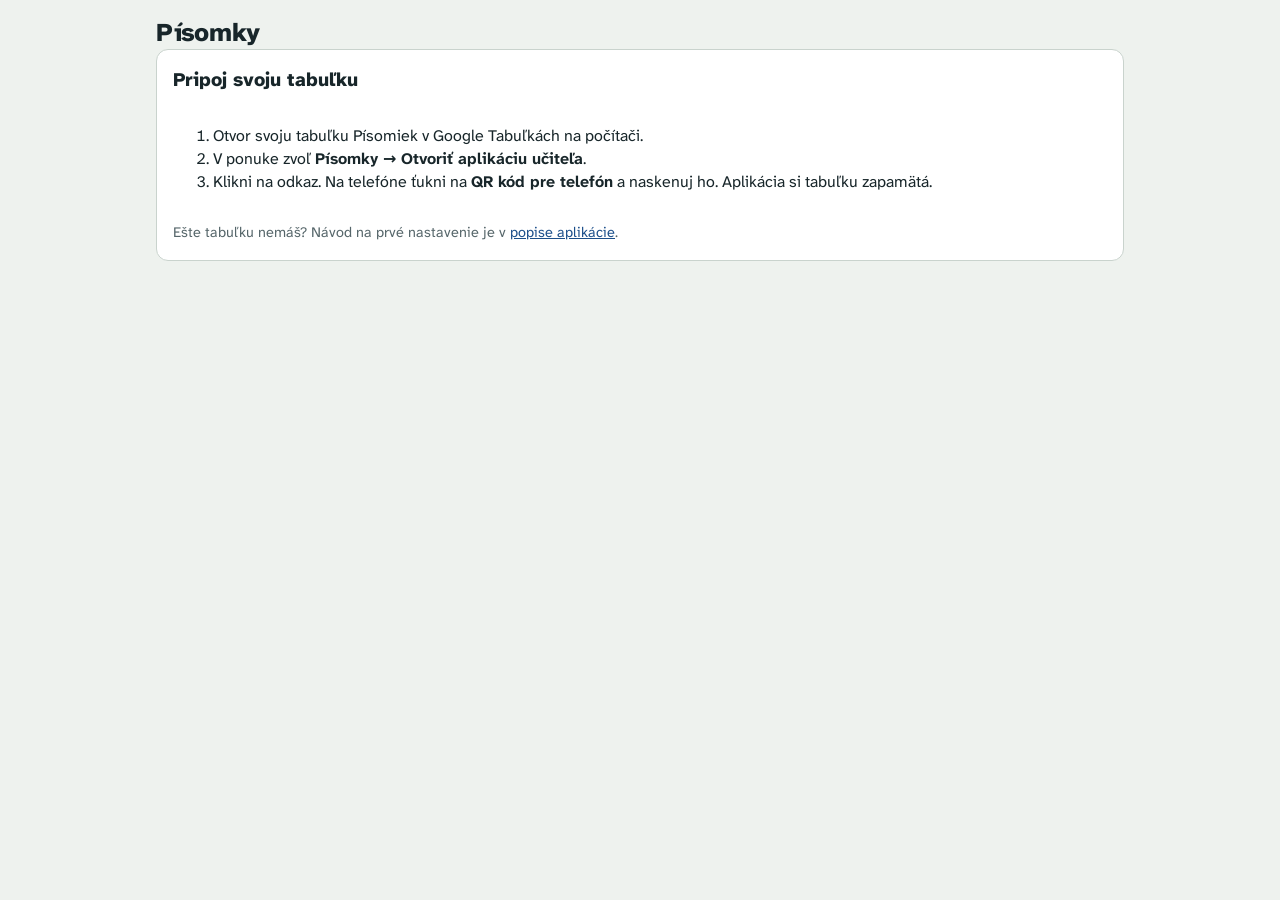
==== commit 2b25ed41: "1.13: úprava pre dyslexiu pre žiakov z hárka Čas (väčšie písmo, predčítanie otázky), Tlačiť / PDF te" ====
--- a/ucitel.html
+++ b/ucitel.html
@@ -8,7 +8,7 @@
 <title>Písomky · učiteľ</title>
 <link rel="preconnect" href="https://fonts.googleapis.com">
 <link rel="stylesheet" href="https://fonts.googleapis.com/css2?family=Atkinson+Hyperlegible+Next:wght@400;600;800&display=swap">
-<link rel="stylesheet" href="css/app.css?v=1.12">
+<link rel="stylesheet" href="css/app.css?v=1.13">
 <link rel="icon" href="data:image/svg+xml,%3Csvg xmlns='http://www.w3.org/2000/svg' viewBox='0 0 32 32'%3E%3Crect width='32' height='32' rx='7' fill='%231c4f8a'/%3E%3Crect x='8' y='7' width='16' height='19' rx='2' fill='%23f5f7ea'/%3E%3Cpath d='M11 13h10M11 17h10M11 21h6' stroke='%231c4f8a' stroke-width='2'/%3E%3Ccircle cx='23' cy='8' r='3.5' fill='%23ff74b4'/%3E%3C/svg%3E">
 </head>
 <body>
@@ -50,7 +50,16 @@
         </div>
         <div id="f-bank-err" class="stack tight" hidden></div>
         <div id="f-groups" class="stack tight" hidden></div>
-        <div class="row" style="align-items:center"><button type="button" id="list-toggle" aria-controls="list-box"></button><p id="list-hidden" class="small muted" data-i18n="t.list_hidden"></p></div>
+        <div class="row" style="align-items:center"><button type="button" id="list-toggle" aria-controls="list-box"></button><button type="button" id="print-toggle" aria-controls="print-box" aria-expanded="false" data-i18n="t.print_btn"></button><p id="list-hidden" class="small muted" data-i18n="t.list_hidden"></p></div>
+        <div id="print-box" class="box" hidden>
+          <div id="pr-groups" class="chips" hidden></div>
+          <div class="chips">
+            <label class="chip" for="pr-dys"><input type="checkbox" id="pr-dys"> <span data-i18n="t.pr_dys"></span></label>
+            <label class="chip" for="pr-key"><input type="checkbox" id="pr-key"> <span data-i18n="t.pr_key"></span></label>
+          </div>
+          <div class="row" style="align-items:center"><button type="button" class="primary" id="pr-go" data-i18n="t.pr_go"></button><p id="pr-msg" class="small" hidden></p></div>
+          <p class="small muted" data-i18n="t.pr_hint"></p>
+        </div>
         <div id="list-box" class="stack tight" hidden></div>
       </div>
 
@@ -164,8 +173,8 @@
 </div>
 <div id="print-sheet"></div>
 
-<script src="js/qrcode.js?v=1.12"></script>
-<script src="js/core.js?v=1.12"></script>
-<script src="js/teacher.js?v=1.12"></script>
+<script src="js/qrcode.js?v=1.13"></script>
+<script src="js/core.js?v=1.13"></script>
+<script src="js/teacher.js?v=1.13"></script>
 </body>
 </html>
--- a/css/app.css
+++ b/css/app.css
@@ -211,6 +211,44 @@
   #print-sheet .pr-url{font-size:7pt;color:#444;overflow-wrap:anywhere;margin-top:3mm}
   #print-sheet ol{margin:0;padding-left:1.3em}
   #print-sheet li{margin-bottom:2mm}
+
+  /* písomka na papier (Tlačiť / PDF) */
+  #print-sheet.paper{font-size:11.5pt;line-height:1.4;color:#000}
+  #print-sheet.paper .pp + .pp{break-before:page}
+  #print-sheet.paper h1{font-size:16pt;margin:0 0 4mm}
+  #print-sheet.paper .pp-fields{display:flex;gap:6mm;margin:0 0 3mm}
+  #print-sheet.paper .pp-f{display:flex;align-items:flex-end;gap:2mm;flex:1 1 30mm}
+  #print-sheet.paper .pp-f.wide{flex:3 1 90mm}
+  #print-sheet.paper .pp-f span{white-space:nowrap}
+  #print-sheet.paper .pp-f i{flex:1 1 auto;border-bottom:1px solid #000;height:1.2em}
+  #print-sheet.paper .pp-sub{display:flex;gap:6mm;justify-content:space-between;align-items:baseline;font-size:.9em;margin:0 0 5mm;padding-bottom:2mm;border-bottom:1.5px solid #000}
+  #print-sheet.paper .pp-sub b{white-space:nowrap}
+  #print-sheet.paper ol.pq{padding-left:1.6em;margin:0}
+  #print-sheet.paper ol.pq > li{margin:0 0 5mm;break-inside:avoid;page-break-inside:avoid}
+  #print-sheet.paper ol.pq > li::marker{font-weight:800}
+  #print-sheet.paper .pq-q{font-weight:700;margin-bottom:1.5mm}
+  #print-sheet.paper .pq-img{display:block;max-width:100%;max-height:60mm;margin:1mm 0 2mm;border:1px solid #bbb}
+  #print-sheet.paper ol.pq-opts{list-style:none;padding:0;margin:0;display:grid;grid-template-columns:1fr;gap:1.2mm}
+  #print-sheet.paper ol.pq-opts.two{grid-template-columns:1fr 1fr;column-gap:8mm}
+  #print-sheet.paper ol.pq-opts li{display:flex;gap:2.5mm;align-items:baseline;margin:0}
+  #print-sheet.paper .lt{flex:0 0 auto;display:inline-flex;align-items:center;justify-content:center;width:5.5mm;height:5.5mm;border:1px solid #000;border-radius:50%;font-size:.85em;font-weight:700;align-self:center}
+  #print-sheet.paper li.pk{font-weight:700;text-decoration:underline}
+  #print-sheet.paper li.pk .lt{background:#000;color:#fff;border-width:2px;-webkit-print-color-adjust:exact;print-color-adjust:exact}
+  #print-sheet.paper .pq-line{border-bottom:1px solid #000;height:9mm;max-width:120mm;display:flex;align-items:flex-end;padding-bottom:1mm;font-weight:700}
+  #print-sheet.paper .pq-line.num{max-width:70mm}
+  /* úprava pre dyslexiu: väčšie písmo, riadkovanie a medzery, možnosti pod sebou, viac miesta na písanie */
+  #print-sheet.paper.dys{font-size:14pt;line-height:1.7;letter-spacing:.02em;word-spacing:.1em}
+  #print-sheet.paper.dys h1{font-size:19pt}
+  #print-sheet.paper.dys .pp-fields{flex-wrap:wrap;row-gap:5mm}
+  #print-sheet.paper.dys .pp-f.wide{flex-basis:100%}
+  #print-sheet.paper.dys .pp-sub{font-size:.85em}
+  #print-sheet.paper.dys ol.pq > li{margin-bottom:9mm}
+  #print-sheet.paper.dys .pq-q{margin-bottom:3mm}
+  #print-sheet.paper.dys ol.pq-opts{gap:3mm}
+  #print-sheet.paper.dys .lt{width:8mm;height:8mm}
+  #print-sheet.paper.dys .pq-img{max-height:75mm}
+  #print-sheet.paper.dys .pq-line{height:13mm;max-width:140mm}
+  #print-sheet.paper.dys .pq-line.num{max-width:90mm}
 }
 
 /* písomka: otázka s možnosťami namiesto mapy */
@@ -333,3 +371,25 @@
 @media (prefers-color-scheme: dark){ .drow.nrow.part{color:#f0c35a} }
 .drow.nrow.part .bar > i{background:#c58a00}
 .toast{position:fixed;left:50%;top:12px;transform:translateX(-50%);z-index:15;max-width:calc(100% - 24px);background:var(--ok-bg);border:2px solid currentColor;border-radius:10px;padding:10px 16px;font-weight:700;box-shadow:0 4px 16px rgba(0,0,0,.2)}
+
+/* úprava pre dyslexiu (žiaci z hárka Čas): väčšie písmo, riadkovanie a medzery, predčítanie otázky */
+.qrow{display:flex;gap:10px;align-items:flex-start}
+.qrow .qtext{flex:1 1 auto;min-width:0}
+button.speak{flex:0 0 auto;width:52px;min-height:52px;border-width:2px}
+button.speak svg{width:26px;height:26px}
+button.speak.on{background:var(--accent);border-color:var(--accent);color:var(--on-accent)}
+.reading{outline:3px solid color-mix(in srgb,var(--accent) 55%,transparent);outline-offset:3px;border-radius:8px}
+body.dys{font-size:18px;line-height:1.6}
+body.dys .qtext{font-size:1.5rem;font-weight:700;line-height:1.55;letter-spacing:.01em;word-spacing:.08em}
+body.dys .opts{gap:14px}
+body.dys .opt{font-size:1.25rem;line-height:1.55;letter-spacing:.02em;word-spacing:.1em;padding:14px 16px;min-height:68px}
+body.dys .opt .lt{width:40px;height:40px}
+body.dys .tans input{font-size:1.35rem;min-height:62px;letter-spacing:.02em}
+body.dys .rules{gap:10px}
+body.dys .rq{gap:10px}
+body.dys .rq .qq{font-size:1.15rem;line-height:1.55;font-weight:700}
+body.dys .rq li{font-size:1.1rem;line-height:1.55;padding:6px 10px}
+@media (max-width:480px){
+  body.dys .qtext{font-size:1.35rem}
+  body.dys .opt{font-size:1.15rem;padding:12px 14px}
+}
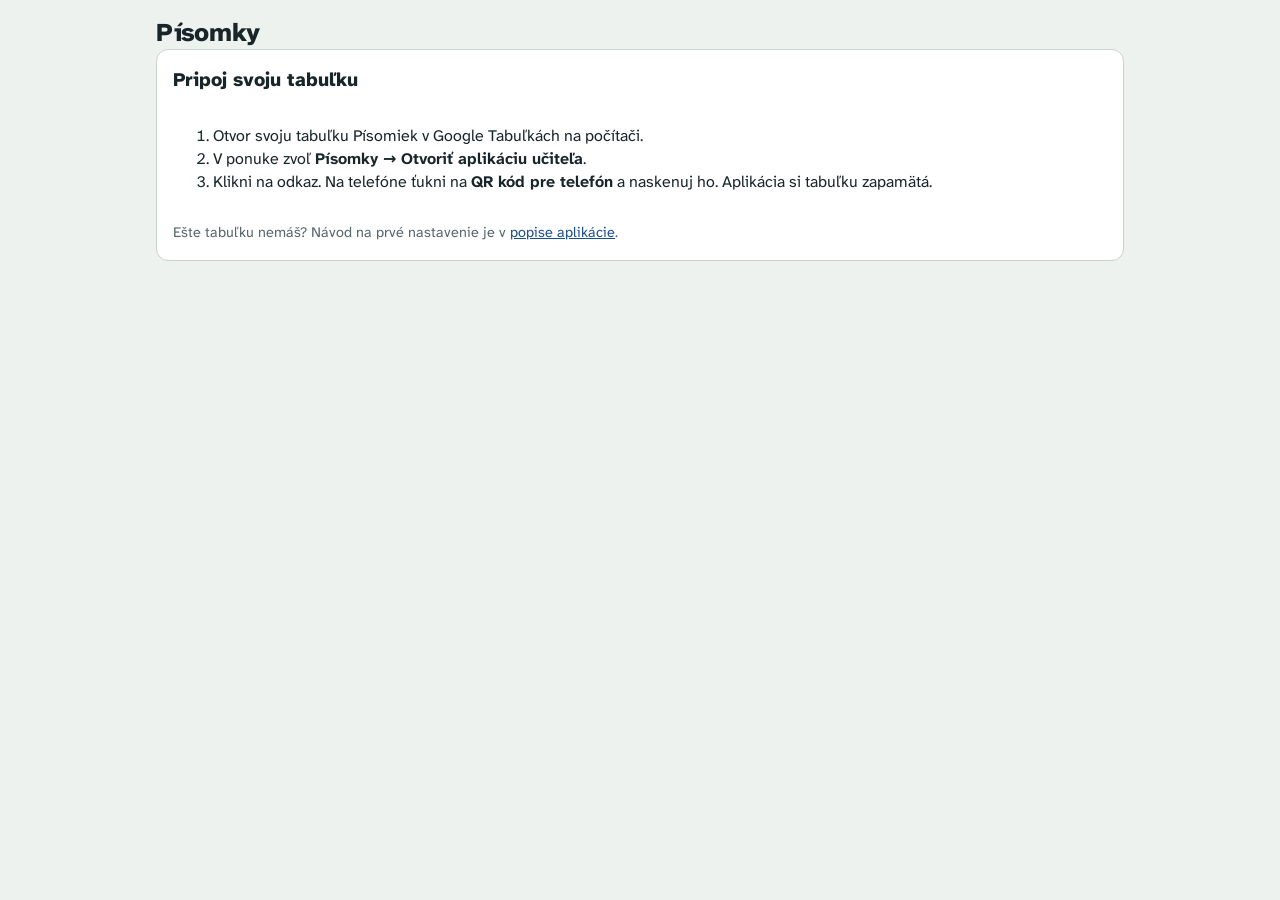
==== commit aa3c4679: "Archív písomiek (archivovať, obnoviť, vymazať) a PDF jedného žiaka (1.14) Co-Authored-By: Claude Opu" ====
--- a/ucitel.html
+++ b/ucitel.html
@@ -100,7 +100,7 @@
     </div>
 
     <!-- zoznam písomiek -->
-    <div id="v-tests" class="stack" hidden><div id="tests-list"></div></div>
+    <div id="v-tests" class="stack" hidden><p id="tests-msg" class="small" hidden></p><p class="small muted" data-i18n="t.arch_hint"></p><div id="tests-list"></div></div>
 
     <!-- jedna písomka -->
     <div id="v-test" class="stack" hidden>
--- a/css/app.css
+++ b/css/app.css
@@ -161,6 +161,10 @@
 .badge{display:inline-block;font-size:.8rem;font-weight:600;border:1px solid var(--line);border-radius:999px;padding:2px 10px;color:var(--muted);vertical-align:middle;white-space:nowrap}
 .badge.open{color:var(--ok);border-color:var(--ok)}
 .badge.warn{color:var(--warn);border-color:var(--warn)}
+.badge.arch{border-style:dashed}
+tr.arch td{color:var(--muted)}
+tr.arch td b{font-weight:600}
+button.mini.danger{color:var(--warn);border-color:var(--warn)}
 .qr{width:150px;flex:0 0 auto;background:#fff;border-radius:8px;padding:4px}
 .qr svg{display:block;width:100%;height:auto}
 .qrbig{background:#fff;border-radius:16px;padding:20px;display:flex;flex-direction:column;align-items:center;gap:12px;color:#18262a;max-width:min(92vw,620px);cursor:default}
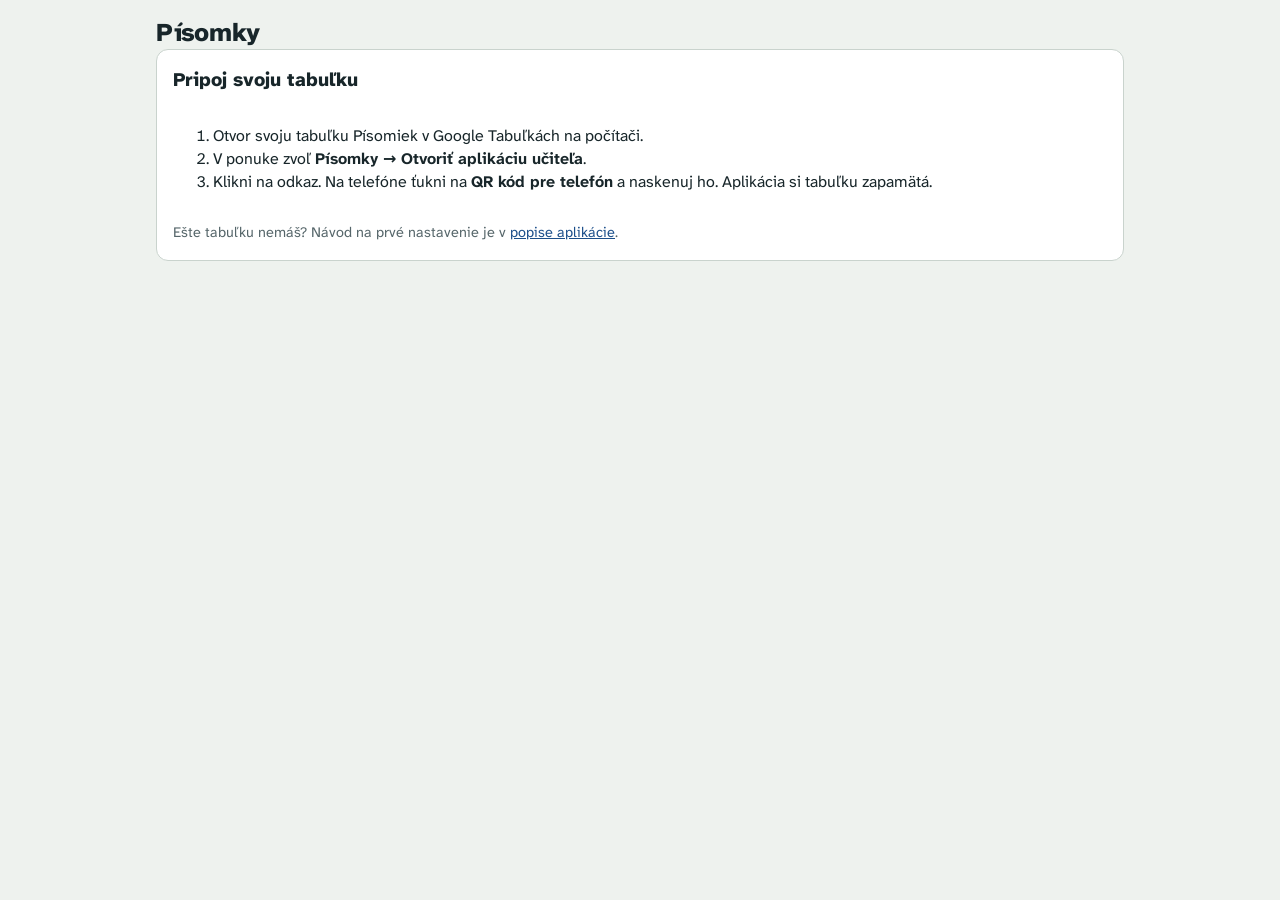
==== commit 56786533: "1.15: ponuka ⋯ pri písomke (premenovať, náhradný termín, prepočítať body, anulovať otázku, známky, n" ====
--- a/ucitel.html
+++ b/ucitel.html
@@ -8,7 +8,7 @@
 <title>Písomky · učiteľ</title>
 <link rel="preconnect" href="https://fonts.googleapis.com">
 <link rel="stylesheet" href="https://fonts.googleapis.com/css2?family=Atkinson+Hyperlegible+Next:wght@400;600;800&display=swap">
-<link rel="stylesheet" href="css/app.css?v=1.13">
+<link rel="stylesheet" href="css/app.css?v=1.15">
 <link rel="icon" href="data:image/svg+xml,%3Csvg xmlns='http://www.w3.org/2000/svg' viewBox='0 0 32 32'%3E%3Crect width='32' height='32' rx='7' fill='%231c4f8a'/%3E%3Crect x='8' y='7' width='16' height='19' rx='2' fill='%23f5f7ea'/%3E%3Cpath d='M11 13h10M11 17h10M11 21h6' stroke='%231c4f8a' stroke-width='2'/%3E%3Ccircle cx='23' cy='8' r='3.5' fill='%23ff74b4'/%3E%3C/svg%3E">
 </head>
 <body>
@@ -115,8 +115,9 @@
         <div class="panel">
           <div class="testhead">
             <div class="stack tight" style="flex:1 1 260px">
-              <h2><span id="test-title"></span> <span id="test-state" class="badge"></span></h2>
+              <div class="titlerow"><h2><span id="test-title"></span> <span id="test-state" class="badge"></span></h2><button type="button" class="kebab" id="test-menu" aria-haspopup="menu" aria-expanded="false" data-i18n-attr="title:t.menu; aria-label:t.menu" hidden>⋯</button></div>
               <p id="test-meta" class="small muted"></p>
+              <p id="test-note" class="notetxt" hidden></p>
               <div class="row">
                 <button type="button" id="test-toggle"></button>
                 <button type="button" id="test-qr-btn" data-i18n="t.qr_full"></button>
@@ -156,6 +157,7 @@
             <p class="small muted" data-i18n="t.qs_note"></p>
             <p class="small muted" data-i18n="t.fix_hint"></p>
             <p class="small muted" id="qs-text-hint" data-i18n="t.text_hint" hidden></p>
+            <p class="small muted" id="qs-void-hint" data-i18n="t.void_hint_qs" hidden></p>
             <p id="qs-msg" class="small" hidden></p>
             <div id="qs-list" class="qstat"></div>
           </div>
@@ -171,10 +173,14 @@
   <div class="qrbig" id="qr-box"><b id="qr-title"></b><p id="qr-warn" class="bad" hidden></p><div class="qr" id="qr-big"></div><span id="qr-link" class="small"></span>
     <div class="row" style="justify-content:center"><button type="button" id="qr-print" class="primary" data-i18n="t.print_dozor" hidden></button><button type="button" id="qr-close" data-i18n="common.close"></button></div></div>
 </div>
+<div id="dlg" class="cover dlgcover" hidden>
+  <div class="dlg" role="dialog" aria-modal="true" aria-labelledby="dlg-title"><h2 id="dlg-title"></h2><div id="dlg-body" class="stack tight"></div><p id="dlg-msg" class="small" hidden></p><div id="dlg-btns" class="row dlgbtns"></div></div>
+</div>
+<div id="menu" class="menu" role="menu" hidden></div>
 <div id="print-sheet"></div>
 
-<script src="js/qrcode.js?v=1.13"></script>
-<script src="js/core.js?v=1.13"></script>
-<script src="js/teacher.js?v=1.13"></script>
+<script src="js/qrcode.js?v=1.15"></script>
+<script src="js/core.js?v=1.15"></script>
+<script src="js/teacher.js?v=1.15"></script>
 </body>
 </html>
--- a/css/app.css
+++ b/css/app.css
@@ -397,3 +397,34 @@
   body.dys .qtext{font-size:1.35rem}
   body.dys .opt{font-size:1.15rem;padding:12px 14px}
 }
+
+/* 1.15: ponuka ⋯ pri písomke a okno s otázkou */
+button.kebab{min-width:40px;min-height:34px;padding:0 8px;font-size:1.25rem;line-height:1;font-weight:800;letter-spacing:.05em}
+button.kebab[aria-expanded=true]{border-color:var(--accent);color:var(--accent)}
+td.act button.kebab{margin-left:4px;vertical-align:middle}
+.titlerow{display:flex;align-items:flex-start;justify-content:space-between;gap:10px}
+.menu{position:absolute;z-index:30;min-width:240px;max-width:min(340px,calc(100vw - 16px));max-height:calc(100vh - 16px);overflow-y:auto;background:var(--panel);border:1px solid var(--line);border-radius:12px;padding:6px;box-shadow:0 10px 30px rgba(0,0,0,.22);display:flex;flex-direction:column}
+.menu button{display:flex;flex-direction:column;align-items:flex-start;gap:1px;width:100%;text-align:left;border:0;border-radius:8px;background:none;padding:9px 12px;min-height:40px;font-weight:600}
+.menu button:hover:not([disabled]),.menu button:focus-visible{background:var(--bg);outline:none}
+.menu button:focus-visible{box-shadow:0 0 0 2px var(--accent) inset}
+.menu button small{font-weight:400;font-size:.8rem;color:var(--muted)}
+.menu button.danger{color:var(--warn)}
+.menu button[disabled]{opacity:.55}
+.menu .sep{height:1px;background:var(--line);margin:5px 6px}
+.dlgcover{cursor:default;align-items:flex-start;overflow-y:auto;padding:5vh 12px}
+.dlg{background:var(--panel);color:var(--ink);border-radius:14px;padding:18px;width:min(560px,100%);display:flex;flex-direction:column;gap:14px;box-shadow:0 10px 40px rgba(0,0,0,.3);margin:auto 0}
+.dlg h2{overflow-wrap:anywhere}
+.dlgbtns{justify-content:flex-end;align-items:center}
+button.danger{color:var(--warn);border-color:var(--warn)}
+textarea{font:inherit;color:var(--ink);background:var(--bg);border:1px solid var(--line);border-radius:8px;padding:10px 12px;width:100%;resize:vertical}
+.notetxt{color:var(--muted);font-style:italic;white-space:pre-wrap;overflow-wrap:anywhere}
+.voidctl{display:inline-flex;gap:6px;align-items:center;margin-left:8px;font-weight:400;vertical-align:middle}
+.voidctl button.mini{min-height:28px;padding:2px 8px;font-size:.8rem}
+.scale label{flex:1 1 90px}
+.gradebox{max-height:45vh;overflow-y:auto}
+.gradebox td,.gradebox th{padding:5px 10px}
+/* náhľad ako žiak: pás hore, nič sa neukladá */
+.previewbar{position:fixed;left:0;right:0;top:0;z-index:25;background:var(--accent);color:var(--on-accent);font-weight:700;font-size:.85rem;text-align:center;padding:3px 10px;pointer-events:none}
+body.preview{padding-top:24px}
+body.preview .game{height:calc(100vh - 24px);height:calc(100dvh - 24px)}
+.rq.void{border-left-color:var(--muted);border-left-style:dashed}
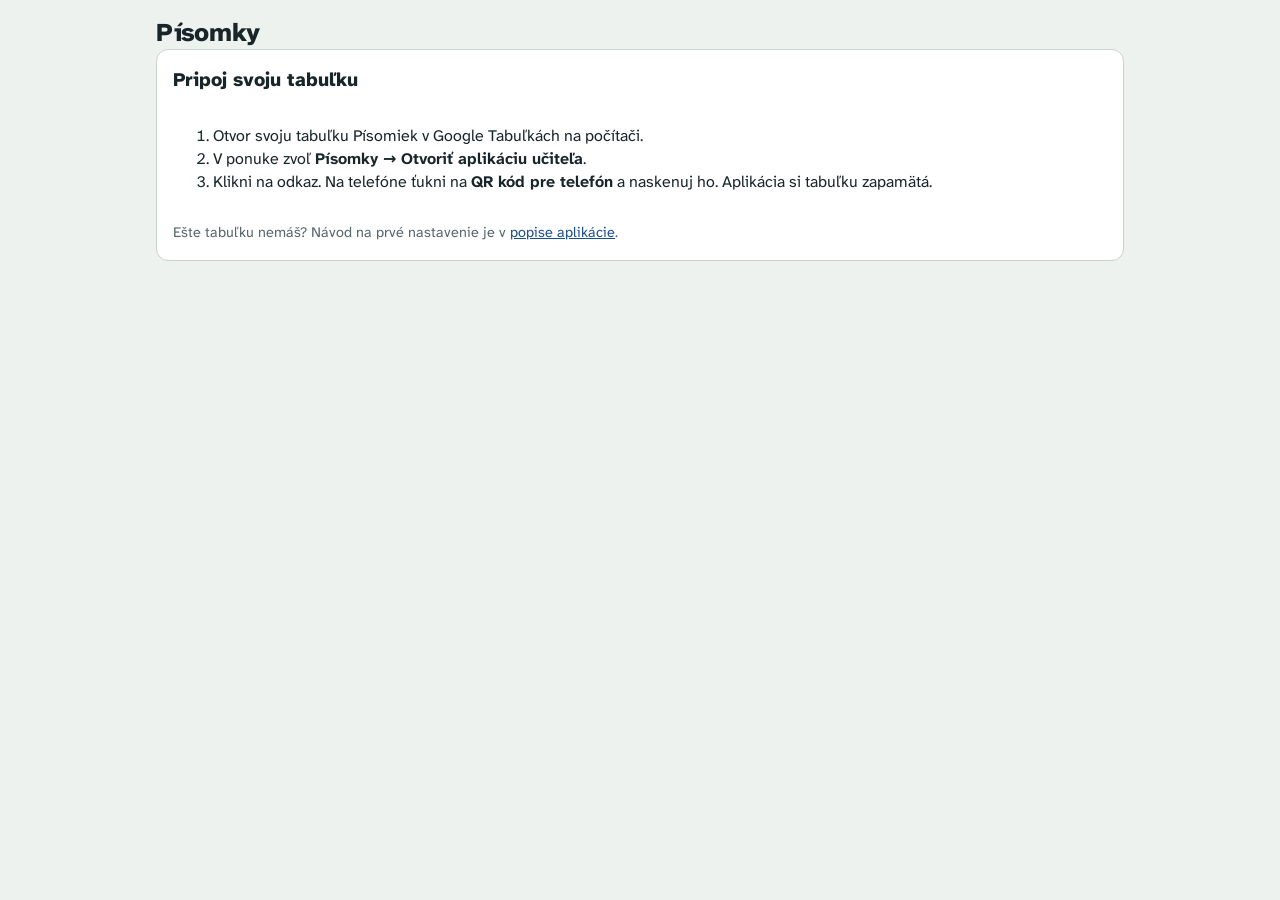
==== commit eb0ffdea: "Zoznam písomiek: bez „z písomky …“, počet otázok sa nezalamuje (1.15.2) Co-Authored-By: Claude Opus " ====
--- a/ucitel.html
+++ b/ucitel.html
@@ -8,7 +8,7 @@
 <title>Písomky · učiteľ</title>
 <link rel="preconnect" href="https://fonts.googleapis.com">
 <link rel="stylesheet" href="https://fonts.googleapis.com/css2?family=Atkinson+Hyperlegible+Next:wght@400;600;800&display=swap">
-<link rel="stylesheet" href="css/app.css?v=1.15">
+<link rel="stylesheet" href="css/app.css?v=1.15.2">
 <link rel="icon" href="data:image/svg+xml,%3Csvg xmlns='http://www.w3.org/2000/svg' viewBox='0 0 32 32'%3E%3Crect width='32' height='32' rx='7' fill='%231c4f8a'/%3E%3Crect x='8' y='7' width='16' height='19' rx='2' fill='%23f5f7ea'/%3E%3Cpath d='M11 13h10M11 17h10M11 21h6' stroke='%231c4f8a' stroke-width='2'/%3E%3Ccircle cx='23' cy='8' r='3.5' fill='%23ff74b4'/%3E%3C/svg%3E">
 </head>
 <body>
@@ -179,8 +179,8 @@
 <div id="menu" class="menu" role="menu" hidden></div>
 <div id="print-sheet"></div>
 
-<script src="js/qrcode.js?v=1.15"></script>
-<script src="js/core.js?v=1.15"></script>
-<script src="js/teacher.js?v=1.15"></script>
+<script src="js/qrcode.js?v=1.15.2"></script>
+<script src="js/core.js?v=1.15.2"></script>
+<script src="js/teacher.js?v=1.15.2"></script>
 </body>
 </html>
--- a/css/app.css
+++ b/css/app.css
@@ -152,7 +152,7 @@
 th{font-size:.78rem;text-transform:uppercase;letter-spacing:.04em;color:var(--muted);font-weight:600}
 tr:last-child td{border-bottom:0}
 .tablebox td:first-child{white-space:nowrap}
-td.num,th.num{text-align:right;font-variant-numeric:tabular-nums}
+td.num,th.num{text-align:right;font-variant-numeric:tabular-nums;white-space:nowrap}
 td.num{font-weight:600}
 tr.sel td{background:var(--bg)}
 tr.wait td{background:var(--warn-bg)}
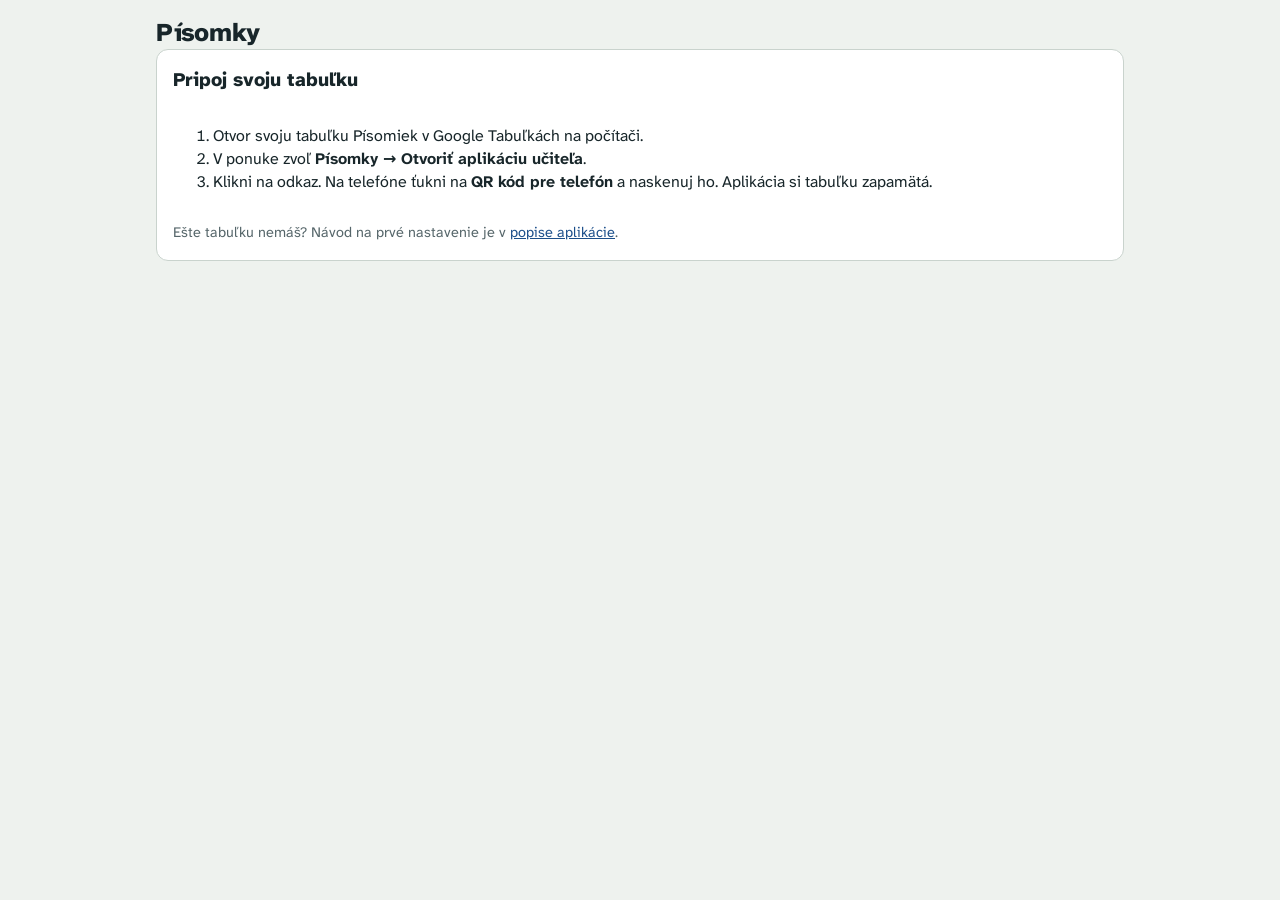
==== commit f34c588c: "Zoznam písomiek: šípky na zmenu poradia (1.16) Co-Authored-By: Claude Opus 5.5 <noreply@anthropic.co" ====
--- a/ucitel.html
+++ b/ucitel.html
@@ -8,7 +8,7 @@
 <title>Písomky · učiteľ</title>
 <link rel="preconnect" href="https://fonts.googleapis.com">
 <link rel="stylesheet" href="https://fonts.googleapis.com/css2?family=Atkinson+Hyperlegible+Next:wght@400;600;800&display=swap">
-<link rel="stylesheet" href="css/app.css?v=1.15.2">
+<link rel="stylesheet" href="css/app.css?v=1.16">
 <link rel="icon" href="data:image/svg+xml,%3Csvg xmlns='http://www.w3.org/2000/svg' viewBox='0 0 32 32'%3E%3Crect width='32' height='32' rx='7' fill='%231c4f8a'/%3E%3Crect x='8' y='7' width='16' height='19' rx='2' fill='%23f5f7ea'/%3E%3Cpath d='M11 13h10M11 17h10M11 21h6' stroke='%231c4f8a' stroke-width='2'/%3E%3Ccircle cx='23' cy='8' r='3.5' fill='%23ff74b4'/%3E%3C/svg%3E">
 </head>
 <body>
@@ -179,8 +179,8 @@
 <div id="menu" class="menu" role="menu" hidden></div>
 <div id="print-sheet"></div>
 
-<script src="js/qrcode.js?v=1.15.2"></script>
-<script src="js/core.js?v=1.15.2"></script>
-<script src="js/teacher.js?v=1.15.2"></script>
+<script src="js/qrcode.js?v=1.16"></script>
+<script src="js/core.js?v=1.16"></script>
+<script src="js/teacher.js?v=1.16"></script>
 </body>
 </html>
--- a/css/app.css
+++ b/css/app.css
@@ -152,6 +152,7 @@
 th{font-size:.78rem;text-transform:uppercase;letter-spacing:.04em;color:var(--muted);font-weight:600}
 tr:last-child td{border-bottom:0}
 .tablebox td:first-child{white-space:nowrap}
+.tablebox td.mvcell+td{white-space:nowrap}
 td.num,th.num{text-align:right;font-variant-numeric:tabular-nums;white-space:nowrap}
 td.num{font-weight:600}
 tr.sel td{background:var(--bg)}
@@ -164,6 +165,12 @@
 .badge.arch{border-style:dashed}
 tr.arch td{color:var(--muted)}
 tr.arch td b{font-weight:600}
+th.mvcell,td.mvcell{width:1%;padding-left:6px;padding-right:0}
+td.mvcell{white-space:nowrap}
+button.mv{display:block;width:30px;min-height:22px;padding:0;margin:1px 0;font-size:.7rem;line-height:1;border:1px solid var(--line);border-radius:6px;background:var(--panel);color:var(--muted);cursor:pointer}
+button.mv:hover:not([disabled]),button.mv:focus-visible{border-color:var(--accent);color:var(--accent)}
+button.mv[disabled]{opacity:.3;cursor:default}
+tr.moved td{background:var(--bg);transition:background .6s}
 button.mini.danger{color:var(--warn);border-color:var(--warn)}
 .qr{width:150px;flex:0 0 auto;background:#fff;border-radius:8px;padding:4px}
 .qr svg{display:block;width:100%;height:auto}
